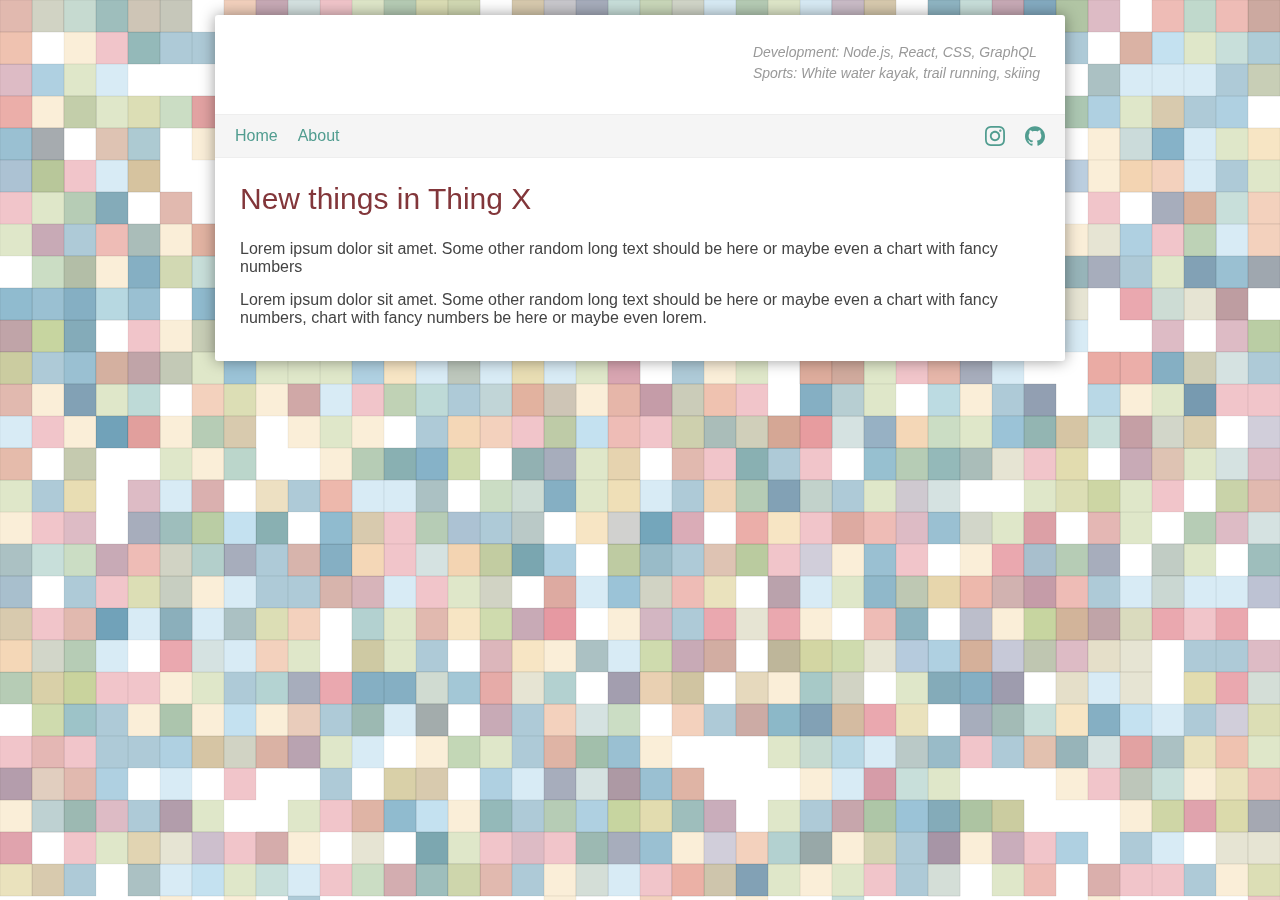
==== index.html @ 60bf44c1 "Old code" ====
<!DOCTYPE html>
<html lang="en">
<head>
  <meta charset="UTF-8">
  <meta name="viewport" content="width=device-width, initial-scale=1.0">
  <meta http-equiv="X-UA-Compatible" content="ie=edge">
  <title>Patrik</title>
  <link rel="stylesheet" href="style.css">
  <script src="http://localhost:35729/livereload.js?snipver=1"></script>
  <script src="script.js"></script>
</head>
<body>
  <div class="page">
    <div class="header wrapper">
      <h1 class="logo">
        <span>S</span><span>p</span><span>a</span><span>t</span><span>h</span><span>o</span><span>n</span>
      </h1>
      <div class="summary">
        Development: Node.js, React, CSS, GraphQL
        <br />
        Sports: White water kayak, trail running, skiing
      </div>
    </div>
    <div class="menu">
      <div class="nav">
        <a href="#">Home</a>
        <a href="#">About</a>
      </div>
      <div class="social">
        <a href="#"><img src="img/instagram.svg" alt="Instaram" /></a>
        <a href="#"><img src="img/github.svg" alt="Github" /></a>
      </div>
    </div>
    <div class="content wrapper">
      <div class="article">
        <h2>New things in Thing X</h2>
        <p>
          Lorem ipsum dolor sit amet. Some other random long text should
          be here or maybe even a chart with fancy numbers
        </p>
        <p>
          Lorem ipsum dolor sit amet. Some other random long text should
          be here or maybe even a chart with fancy numbers,
          chart with fancy numbers be here or maybe even lorem.
        </p>
      </div>
    </div>
  </div>
</body>
</html>
---- style.css ----
body {
  background: #fff;
  /* background: #4D5054; */
  padding: 0;
  margin: 0;
  font: 16px/1.1 sans-serif;
  padding: 15px;
  color: #444;
}

.page {
  max-width: 800px;
  margin: 0 auto;
  background: #fff;
  padding: 18px 25px;
  /* border: 1px solid #7DA0C3; */
  box-shadow: 0 0 15px rgba(0,0,0,.4);
  border-radius: 3px;
}

a {
  color: #519d90;
  text-decoration: none;
}

.menu {
  background: #f5f5f5;
  border: 1px solid #eee;
  border-width: 1px 0 1px;
  margin: 0 -25px 20px -25px;
  padding: 0 20px;
  display: flex;
  justify-content: space-between;
}
.nav a {
  margin: 0 20px 0 0;
}
.nav,
.social {
  display: flex;
  align-items: center;
  height: 42px;
}
.social a {
  margin: 0 0 0 20px;
}
.social img {
  width: 20px;
  display: block;
}

.logo {
  margin: 0;
  font-size: 55px;
  font-weight: 400;
  text-shadow: 1px 1px 0 #D9E4EC, 2px 2px 0 #C4D2E1;
}
.logo {
  color: #519d90;
  display: block;
  padding: 0;
}
.logo > span {
  display: inline-block;
  transform: rotateY(90deg);
  transition: transform .4s;
  animation-fill-mode: forwards;
}
.logo:hover > span {
  transform: rotateY(360deg);
}

.logo span:nth-child(1) {
  animation: 0.5s ease-out 0s 1 slideInFromLeft forwards;
}
.logo span:nth-child(2) {
  animation: 0.5s ease-out 0.1s 1 slideInFromLeft forwards;
}
.logo span:nth-child(3) {
  animation: 0.5s ease-out 0.2s 1 slideInFromLeft forwards;
}
.logo span:nth-child(4) {
  animation: 0.5s ease-out 0.3s 1 slideInFromLeft forwards;
}
.logo span:nth-child(5) {
  animation: 0.7s ease-out 0.4s 1 slideInFromLeft forwards;
}
.logo span:nth-child(6) {
  animation: 0.7s ease-out 0.5s 1 slideInFromLeft forwards;
}
.logo span:nth-child(7) {
  animation: 0.8s ease-out 0.6s 1 slideInFromLeft forwards;
}

@keyframes slideInFromLeft {
  0% {
    transform: rotateY(90deg);
  }
  100% {
    transform: rotateY(0deg);
  }
}

.header {
  display: flex;
  align-items: center;
  justify-content: space-between;
  margin: 0 0 20px;
}
.summary {
  color: #999;
  font-style: italic;
  font-size: 14px;
  line-height: 1.5;
}
@media (max-width: 500px) {
  .header {
    display: block;
  }
}
#bgCanvas {
  position: fixed;
  top: 0;
  right: 0;
  bottom: 0;
  left: 0;
  z-index: -1;
  width: 100%;
  height: 100%;
}

h2 {
  color: #82363a;
  font-weight: 100;
  font-size: 30px;
}

/*
https://www.shutterstock.com/blog/25-free-retro-color-palettes
https://www.imaginarycloud.com/blog/timeless-classic-ui-design/amp/
https://succek.files.wordpress.com/2017/01/maslows-behovstrappa.jpg
Gul: #ECC980
Grön: #9AAEB1
Röd: #D37667
Blå: #647D9B
Brown: #726053
*/
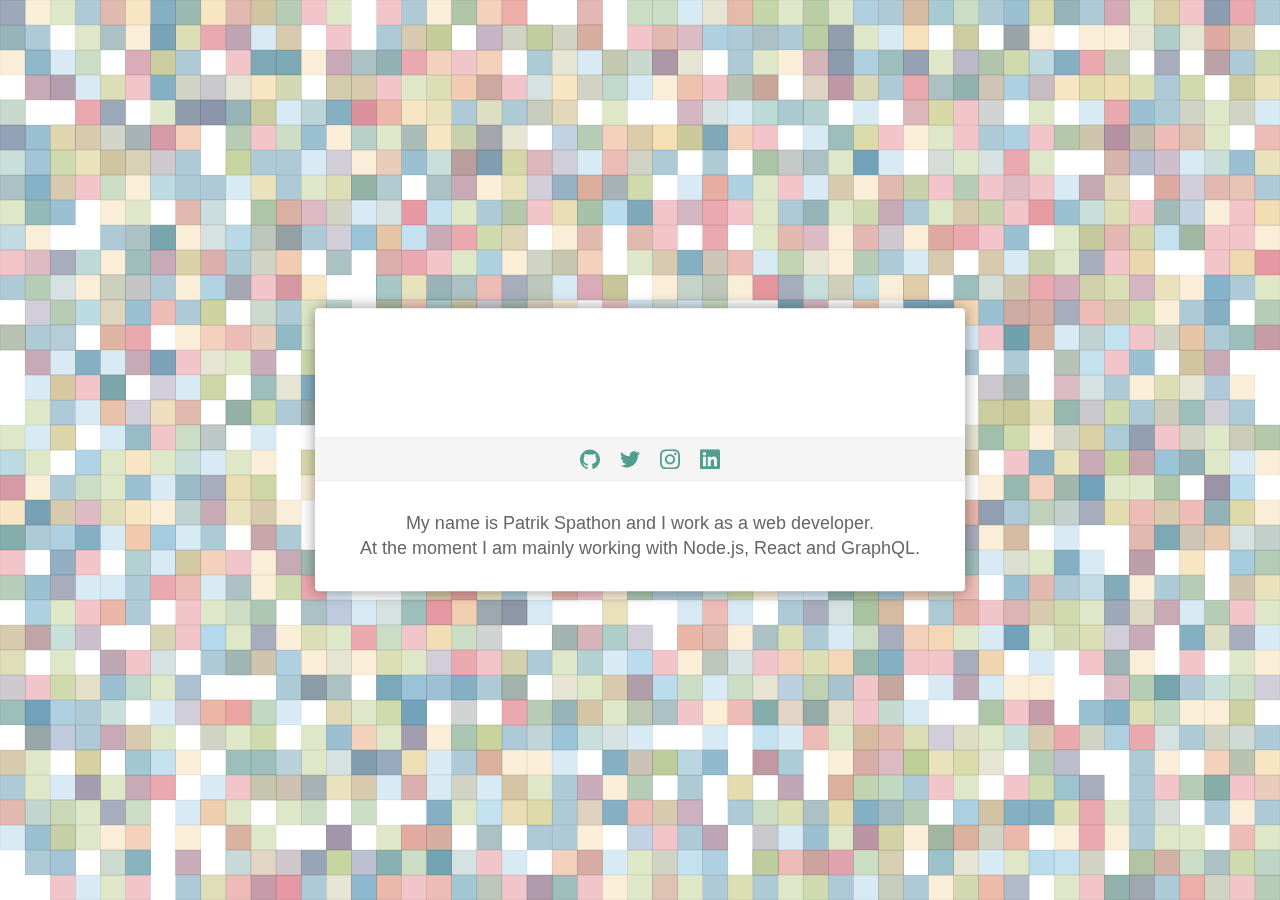
==== commit 3eb98aa3: "Update design" ====
--- a/index.html
+++ b/index.html
@@ -15,35 +15,31 @@
       <h1 class="logo">
         <span>S</span><span>p</span><span>a</span><span>t</span><span>h</span><span>o</span><span>n</span>
       </h1>
-      <div class="summary">
+      <!-- <div class="summary">
         Development: Node.js, React, CSS, GraphQL
         <br />
         Sports: White water kayak, trail running, skiing
-      </div>
+      </div> -->
     </div>
     <div class="menu">
-      <div class="nav">
-        <a href="#">Home</a>
-        <a href="#">About</a>
-      </div>
+      <!-- <div class="nav">
+        <a href="https://github.com/spathon">Github</a>
+        <a href="https://www.linkedin.com/in/spathon/">LinkedIn</a>
+      </div> -->
       <div class="social">
-        <a href="#"><img src="img/instagram.svg" alt="Instaram" /></a>
-        <a href="#"><img src="img/github.svg" alt="Github" /></a>
+        <a href="https://github.com/spathon"><img src="img/github.svg" alt="Github" /></a>
+        <a href="http://twitter.com/Spathon"><img src="img/twitter.svg" alt="Twitter" /></a>
+        <a href="https://www.instagram.com/spathon/"><img src="img/instagram.svg" alt="Instaram" /></a>
+        <a href="https://www.linkedin.com/in/spathon/"><img src="img/linkedin.svg" alt="LinkedIn" /></a>
       </div>
     </div>
     <div class="content wrapper">
-      <div class="article">
-        <h2>New things in Thing X</h2>
-        <p>
-          Lorem ipsum dolor sit amet. Some other random long text should
-          be here or maybe even a chart with fancy numbers
-        </p>
-        <p>
-          Lorem ipsum dolor sit amet. Some other random long text should
-          be here or maybe even a chart with fancy numbers,
-          chart with fancy numbers be here or maybe even lorem.
-        </p>
-      </div>
+      <article>
+        <!-- <h2>Welcome!</h2> -->
+        My name is Patrik Spathon and I work as a web developer.
+        <br />
+        At the moment I am mainly working with Node.js, React and GraphQL.
+      </article>
     </div>
   </div>
 </body>
--- a/style.css
+++ b/style.css
@@ -1,26 +1,32 @@
+* { box-sizing: border-box; }
 body {
   background: #fff;
   /* background: #4D5054; */
   padding: 0;
   margin: 0;
-  font: 16px/1.1 sans-serif;
+  font: 18px/1.4 sans-serif;
   padding: 15px;
-  color: #444;
+  color: #666;
 }
 
 .page {
-  max-width: 800px;
+  width: 100%;
+  max-width: 650px;
   margin: 0 auto;
   background: #fff;
-  padding: 18px 25px;
+  padding: 18px 25px 20px;
   /* border: 1px solid #7DA0C3; */
   box-shadow: 0 0 15px rgba(0,0,0,.4);
-  border-radius: 3px;
+  border-radius: 4px;
 }
 
 a {
   color: #519d90;
   text-decoration: none;
+}
+article {
+  text-align: center;
+  padding: 10px 0;
 }
 
 .menu {
@@ -30,7 +36,7 @@
   margin: 0 -25px 20px -25px;
   padding: 0 20px;
   display: flex;
-  justify-content: space-between;
+  justify-content: center;
 }
 .nav a {
   margin: 0 20px 0 0;
@@ -48,14 +54,16 @@
   width: 20px;
   display: block;
 }
+.social a:hover img {
+  filter: invert(50%);
+}
 
 .logo {
-  margin: 0;
-  font-size: 55px;
+  margin: 0 0 20px;
+  font-size: 65px;
   font-weight: 400;
   text-shadow: 1px 1px 0 #D9E4EC, 2px 2px 0 #C4D2E1;
-}
-.logo {
+  letter-spacing: 3px;
   color: #519d90;
   display: block;
   padding: 0;
@@ -104,20 +112,30 @@
 .header {
   display: flex;
   align-items: center;
-  justify-content: space-between;
-  margin: 0 0 20px;
+  justify-content: center;
 }
 .summary {
   color: #999;
   font-style: italic;
   font-size: 14px;
   line-height: 1.5;
+  margin: 0 0 20px;
 }
-@media (max-width: 500px) {
+/* @media (max-width: 500px) {
   .header {
     display: block;
   }
+}*/
+
+@media (min-width: 800px) {
+  .page {
+    position: absolute;
+    top: 50%;
+    left: 50%;
+    transform: translate(-50%, -50%);
+  }
 }
+
 #bgCanvas {
   position: fixed;
   top: 0;
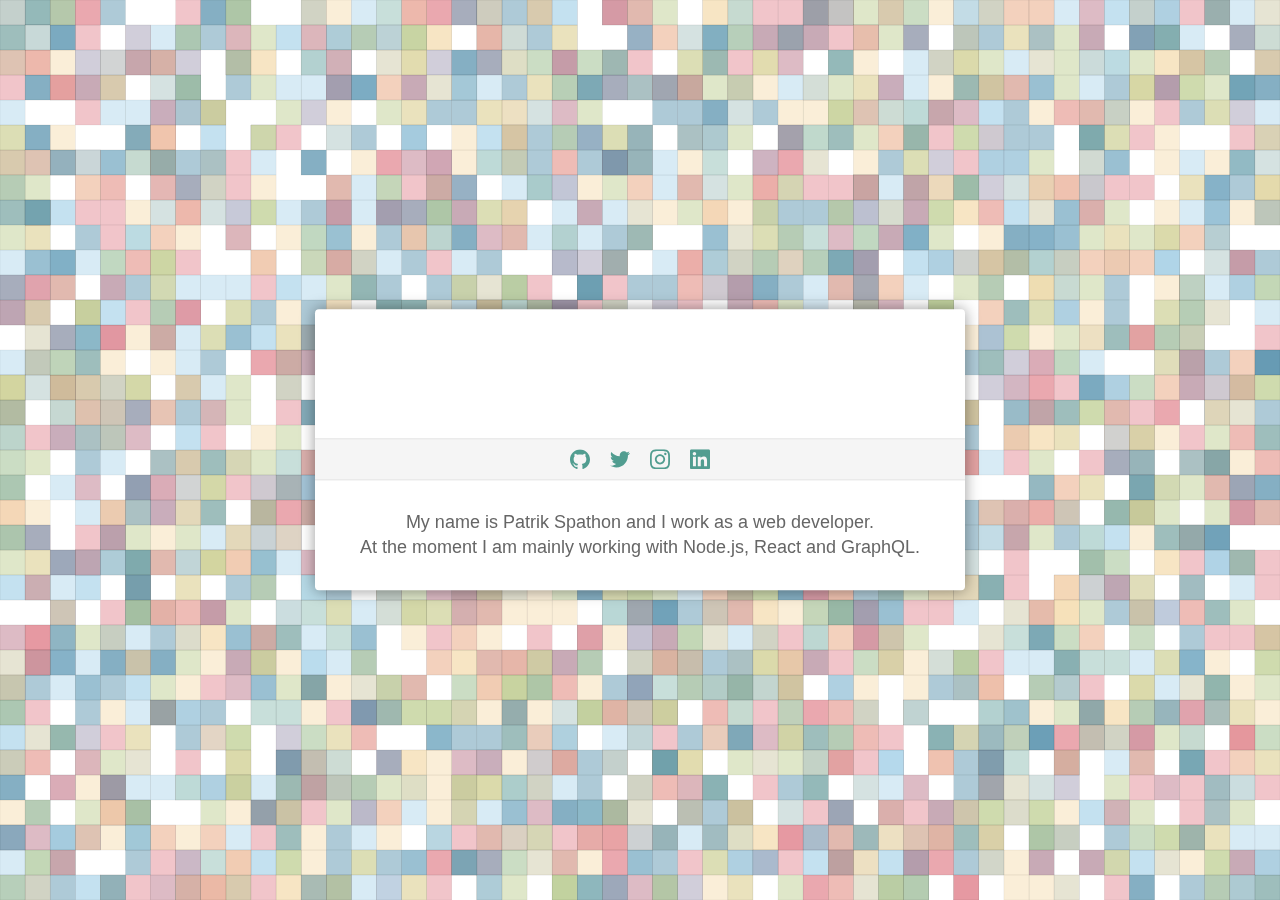
==== commit adde1e90: "Quick cleanup" ====
--- a/index.html
+++ b/index.html
@@ -11,35 +11,21 @@
 </head>
 <body>
   <div class="page">
-    <div class="header wrapper">
+    <div class="header">
       <h1 class="logo">
         <span>S</span><span>p</span><span>a</span><span>t</span><span>h</span><span>o</span><span>n</span>
       </h1>
-      <!-- <div class="summary">
-        Development: Node.js, React, CSS, GraphQL
-        <br />
-        Sports: White water kayak, trail running, skiing
-      </div> -->
     </div>
     <div class="menu">
-      <!-- <div class="nav">
-        <a href="https://github.com/spathon">Github</a>
-        <a href="https://www.linkedin.com/in/spathon/">LinkedIn</a>
-      </div> -->
-      <div class="social">
-        <a href="https://github.com/spathon"><img src="img/github.svg" alt="Github" /></a>
-        <a href="http://twitter.com/Spathon"><img src="img/twitter.svg" alt="Twitter" /></a>
-        <a href="https://www.instagram.com/spathon/"><img src="img/instagram.svg" alt="Instaram" /></a>
-        <a href="https://www.linkedin.com/in/spathon/"><img src="img/linkedin.svg" alt="LinkedIn" /></a>
-      </div>
+      <a href="https://github.com/spathon"><img src="img/github.svg" alt="Github" /></a>
+      <a href="http://twitter.com/Spathon"><img src="img/twitter.svg" alt="Twitter" /></a>
+      <a href="https://www.instagram.com/spathon/"><img src="img/instagram.svg" alt="Instaram" /></a>
+      <a href="https://www.linkedin.com/in/spathon/"><img src="img/linkedin.svg" alt="LinkedIn" /></a>
     </div>
-    <div class="content wrapper">
-      <article>
-        <!-- <h2>Welcome!</h2> -->
-        My name is Patrik Spathon and I work as a web developer.
-        <br />
-        At the moment I am mainly working with Node.js, React and GraphQL.
-      </article>
+    <div class="content">
+      My name is Patrik Spathon and I work as a web developer.
+      <br />
+      At the moment I am mainly working with Node.js, React and GraphQL.
     </div>
   </div>
 </body>
--- a/style.css
+++ b/style.css
@@ -24,37 +24,31 @@
   color: #519d90;
   text-decoration: none;
 }
-article {
+.content {
   text-align: center;
   padding: 10px 0;
 }
 
 .menu {
   background: #f5f5f5;
-  border: 1px solid #eee;
+  border: 1px solid #e5e5e5;
   border-width: 1px 0 1px;
   margin: 0 -25px 20px -25px;
   padding: 0 20px;
   display: flex;
   justify-content: center;
-}
-.nav a {
-  margin: 0 20px 0 0;
-}
-.nav,
-.social {
   display: flex;
   align-items: center;
   height: 42px;
 }
-.social a {
-  margin: 0 0 0 20px;
+.menu a {
+  margin: 0 10px;
 }
-.social img {
+.menu img {
   width: 20px;
   display: block;
 }
-.social a:hover img {
+.menu a:hover img {
   filter: invert(50%);
 }
 
@@ -114,18 +108,6 @@
   align-items: center;
   justify-content: center;
 }
-.summary {
-  color: #999;
-  font-style: italic;
-  font-size: 14px;
-  line-height: 1.5;
-  margin: 0 0 20px;
-}
-/* @media (max-width: 500px) {
-  .header {
-    display: block;
-  }
-}*/
 
 @media (min-width: 800px) {
   .page {
@@ -147,19 +129,3 @@
   height: 100%;
 }
 
-h2 {
-  color: #82363a;
-  font-weight: 100;
-  font-size: 30px;
-}
-
-/*
-https://www.shutterstock.com/blog/25-free-retro-color-palettes
-https://www.imaginarycloud.com/blog/timeless-classic-ui-design/amp/
-https://succek.files.wordpress.com/2017/01/maslows-behovstrappa.jpg
-Gul: #ECC980
-Grön: #9AAEB1
-Röd: #D37667
-Blå: #647D9B
-Brown: #726053
-*/
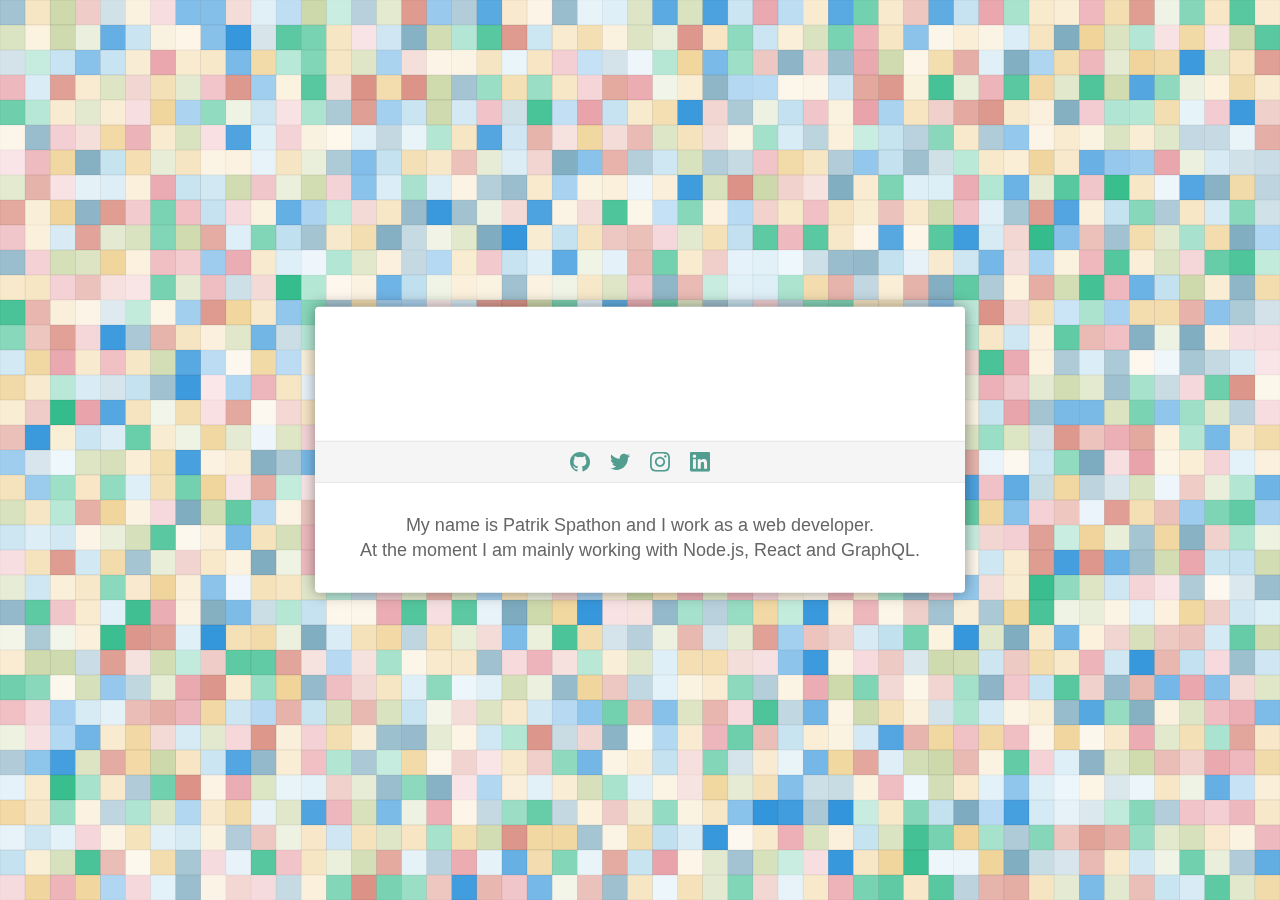
==== commit 034b2568: "Small clean up" ====
--- a/index.html
+++ b/index.html
@@ -5,9 +5,7 @@
   <meta name="viewport" content="width=device-width, initial-scale=1.0">
   <meta http-equiv="X-UA-Compatible" content="ie=edge">
   <title>Patrik</title>
-  <link rel="stylesheet" href="style.css">
-  <script src="http://localhost:35729/livereload.js?snipver=1"></script>
-  <script src="script.js"></script>
+  <link rel="stylesheet" href="/css/style.css">
 </head>
 <body>
   <div class="page">
@@ -28,5 +26,6 @@
       At the moment I am mainly working with Node.js, React and GraphQL.
     </div>
   </div>
+  <script src="/js/script.js"></script>
 </body>
 </html>
--- a/css/style.css
+++ b/css/style.css
@@ -0,0 +1,128 @@
+* { box-sizing: border-box; }
+body {
+  background: #fff;
+  padding: 0;
+  margin: 0;
+  font: 18px/1.4 sans-serif;
+  padding: 15px;
+  color: #666;
+}
+
+.page {
+  width: 100%;
+  max-width: 650px;
+  margin: 0 auto;
+  background: #fff;
+  padding: 18px 25px 20px;
+  box-shadow: 0 0 15px rgba(0,0,0,.4);
+  border-radius: 4px;
+}
+
+a {
+  color: #519d90;
+  text-decoration: none;
+}
+.content {
+  text-align: center;
+  padding: 10px 0;
+}
+
+.menu {
+  background: #f5f5f5;
+  border: 1px solid #e5e5e5;
+  border-width: 1px 0 1px;
+  margin: 0 -25px 20px -25px;
+  padding: 0 20px;
+  display: flex;
+  justify-content: center;
+  display: flex;
+  align-items: center;
+  height: 42px;
+}
+.menu a {
+  margin: 0 10px;
+}
+.menu img {
+  width: 20px;
+  display: block;
+}
+.menu a:hover img {
+  filter: invert(50%);
+}
+
+.logo {
+  margin: 0 0 25px;
+  font-size: 65px;
+  font-weight: 400;
+  text-shadow: 1px 1px 0 #D9E4EC, 2px 2px 0 #C4D2E1;
+  letter-spacing: 3px;
+  color: #519d90;
+  display: block;
+  padding: 0;
+}
+.logo > span {
+  display: inline-block;
+  transform: rotateY(90deg);
+  transition: transform .4s;
+  animation-fill-mode: forwards;
+}
+.logo:hover > span {
+  transform: rotateY(360deg);
+}
+
+.logo span:nth-child(1) {
+  animation: 0.5s ease-out 0s 1 slideInFromLeft forwards;
+}
+.logo span:nth-child(2) {
+  animation: 0.5s ease-out 0.1s 1 slideInFromLeft forwards;
+}
+.logo span:nth-child(3) {
+  animation: 0.5s ease-out 0.2s 1 slideInFromLeft forwards;
+}
+.logo span:nth-child(4) {
+  animation: 0.5s ease-out 0.3s 1 slideInFromLeft forwards;
+}
+.logo span:nth-child(5) {
+  animation: 0.7s ease-out 0.4s 1 slideInFromLeft forwards;
+}
+.logo span:nth-child(6) {
+  animation: 0.7s ease-out 0.5s 1 slideInFromLeft forwards;
+}
+.logo span:nth-child(7) {
+  animation: 0.8s ease-out 0.6s 1 slideInFromLeft forwards;
+}
+
+@keyframes slideInFromLeft {
+  0% {
+    transform: rotateY(90deg);
+  }
+  100% {
+    transform: rotateY(0deg);
+  }
+}
+
+.header {
+  display: flex;
+  align-items: center;
+  justify-content: center;
+}
+
+@media (min-width: 800px) {
+  .page {
+    position: absolute;
+    top: 50%;
+    left: 50%;
+    transform: translate(-50%, -50%);
+  }
+}
+
+#bgCanvas {
+  position: fixed;
+  top: 0;
+  right: 0;
+  bottom: 0;
+  left: 0;
+  z-index: -1;
+  width: 100%;
+  height: 100%;
+}
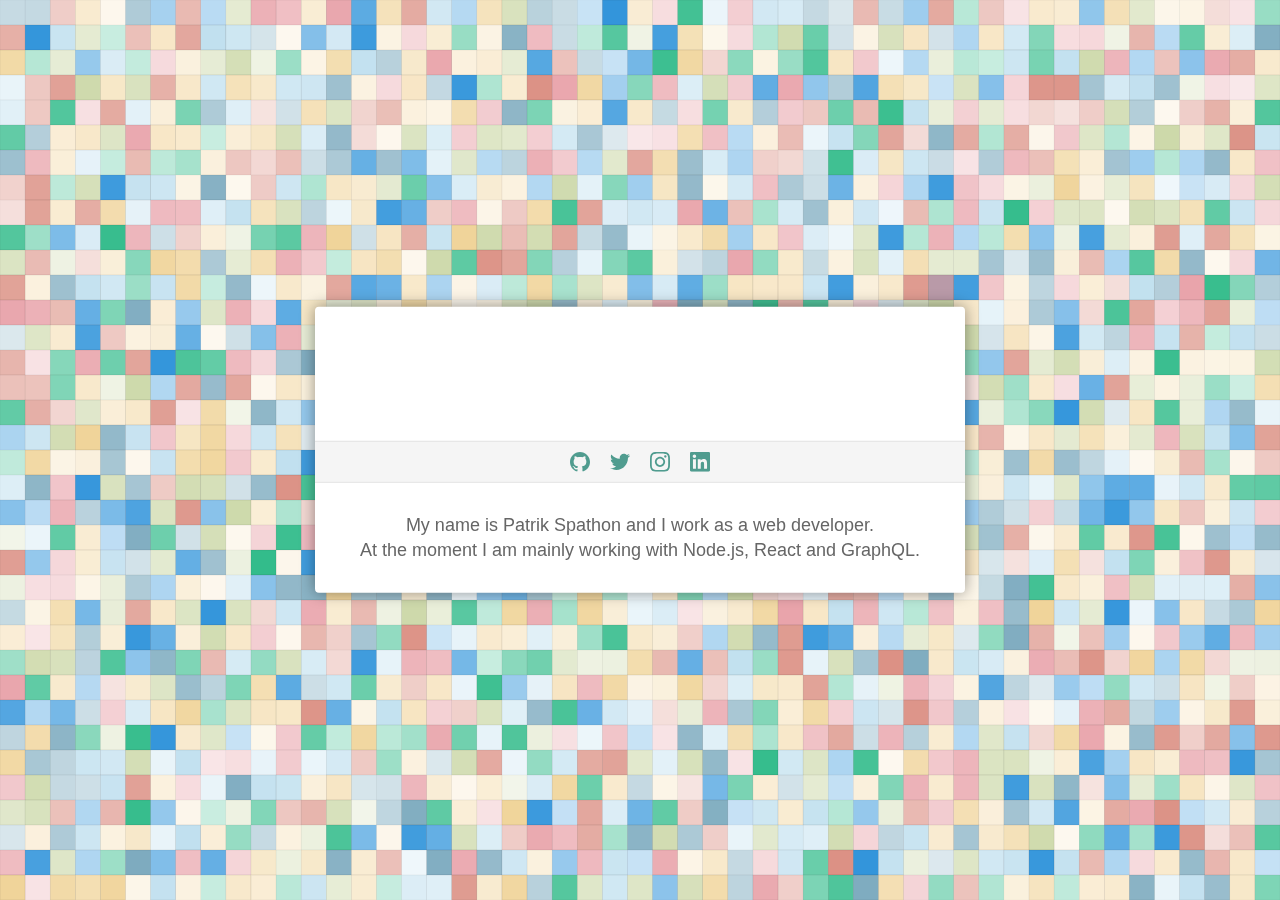
==== commit 43c6c5d7: "Add dark mode website" ====
--- a/index.html
+++ b/index.html
@@ -4,7 +4,7 @@
   <meta charset="UTF-8">
   <meta name="viewport" content="width=device-width, initial-scale=1.0">
   <meta http-equiv="X-UA-Compatible" content="ie=edge">
-  <title>Patrik</title>
+  <title>Patrik Spathon</title>
   <link rel="stylesheet" href="/css/style.css">
 </head>
 <body>
--- a/css/style.css
+++ b/css/style.css
@@ -45,6 +45,7 @@
 .menu img {
   width: 20px;
   display: block;
+  filter: invert(51%) sepia(54%) saturate(321%) hue-rotate(120deg) brightness(97%) contrast(87%);
 }
 .menu a:hover img {
   filter: invert(50%);
@@ -126,3 +127,26 @@
   width: 100%;
   height: 100%;
 }
+
+
+@media (prefers-color-scheme: dark) {
+  body {
+    background: #000;
+    color: #c4d1d7;
+  }
+  .page {
+    background: #1c1c1c;
+    box-shadow: 0 0 15px rgba(0, 126, 255, 0.4);
+  }
+  .logo {
+    text-shadow: 1px 1px 0 #003962, 2px 2px 0 #00518A;
+    color: #00afff;
+  }
+  .menu {
+    background: rgb(0, 31, 53);
+    border: 1px solid rgb(0, 61, 104);
+  }
+  .menu img {
+    filter: invert(55%) sepia(51%) saturate(3843%) hue-rotate(168deg) brightness(100%) contrast(108%);
+  }
+}
